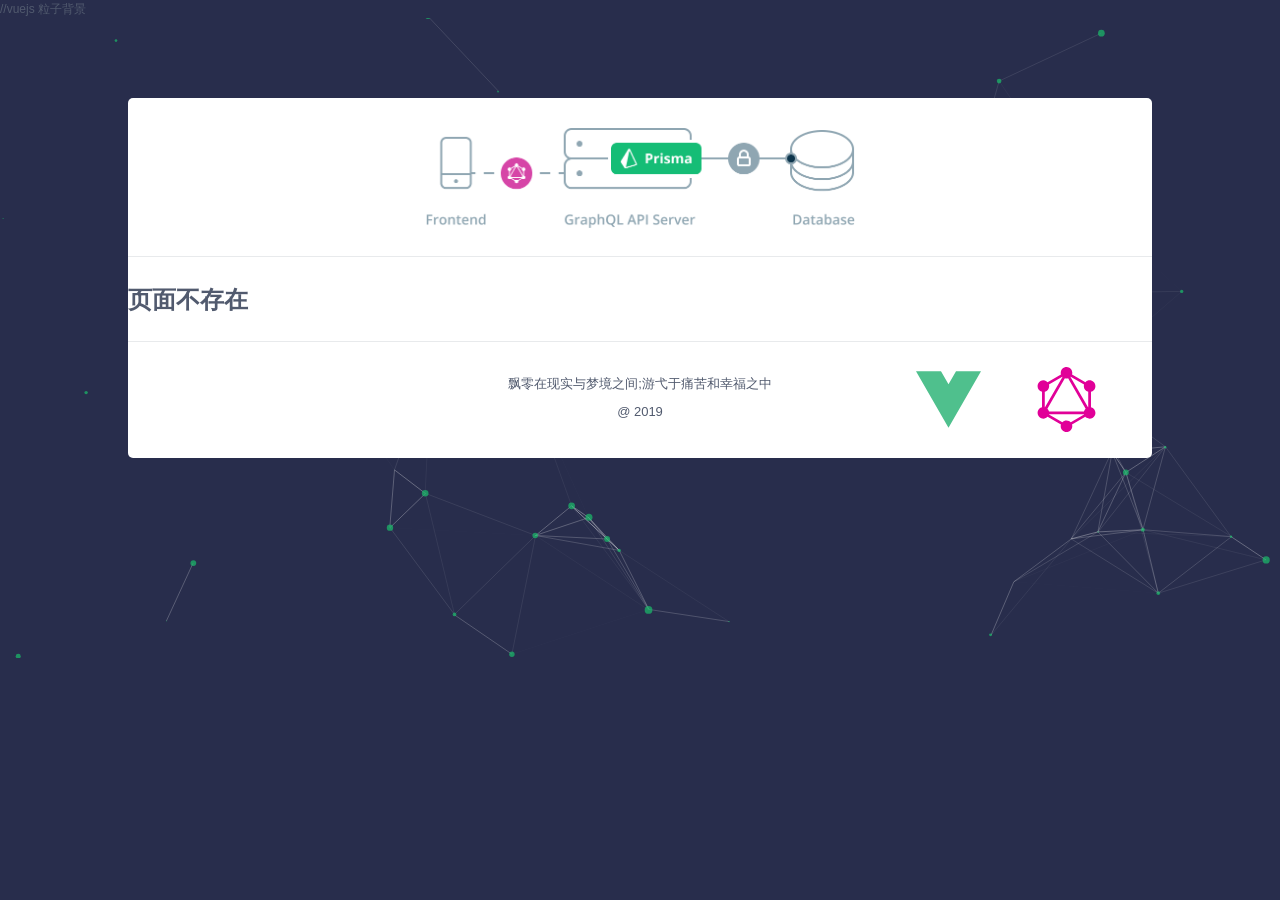
==== admin/index.html @ 0898ea72 "effect" ====
<!doctype html>
<html data-n-head="">
  <head data-n-head="">
    <title data-n-head="true">飘零在现实与梦境之间;游弋于痛苦和幸福之中</title><meta data-n-head="true" charset="utf-8"><meta data-n-head="true" name="viewport" content="width=device-width,initial-scale=1"><meta data-n-head="true" data-hid="description" name="description" content="My slick Nuxt.js project"><link data-n-head="true" rel="icon" type="image/x-icon" href="/favicon.ico"><link rel="preload" href="/_nuxt/9c4939b2e63b207c3b17.js" as="script"><link rel="preload" href="/_nuxt/97f3d5dc06d0f1f06a84.js" as="script"><link rel="preload" href="/_nuxt/47981b5dfea18fb3abe1.js" as="script"><link rel="preload" href="/_nuxt/7a10eb12336c44a0e9ba.js" as="script">
  </head>
  <body data-n-head="">
    <div id="__nuxt"><style>#nuxt-loading{visibility:hidden;opacity:0;position:absolute;left:0;right:0;top:0;bottom:0;display:flex;justify-content:center;align-items:center;flex-direction:column;animation:nuxtLoadingIn 10s ease;-webkit-animation:nuxtLoadingIn 10s ease;animation-fill-mode:forwards;overflow:hidden}@keyframes nuxtLoadingIn{0%{visibility:hidden;opacity:0}20%{visibility:visible;opacity:0}100%{visibility:visible;opacity:1}}@-webkit-keyframes nuxtLoadingIn{0%{visibility:hidden;opacity:0}20%{visibility:visible;opacity:0}100%{visibility:visible;opacity:1}}#nuxt-loading>div,#nuxt-loading>div:after{border-radius:50%;width:5rem;height:5rem}#nuxt-loading>div{font-size:10px;position:relative;text-indent:-9999em;border:.5rem solid #f5f5f5;border-left:.5rem solid #000;-webkit-transform:translateZ(0);-ms-transform:translateZ(0);transform:translateZ(0);-webkit-animation:nuxtLoading 1.1s infinite linear;animation:nuxtLoading 1.1s infinite linear}#nuxt-loading.error>div{border-left:.5rem solid #ff4500;animation-duration:5s}@-webkit-keyframes nuxtLoading{0%{-webkit-transform:rotate(0);transform:rotate(0)}100%{-webkit-transform:rotate(360deg);transform:rotate(360deg)}}@keyframes nuxtLoading{0%{-webkit-transform:rotate(0);transform:rotate(0)}100%{-webkit-transform:rotate(360deg);transform:rotate(360deg)}}</style><script>window.addEventListener("error",function(){var e=document.getElementById("nuxt-loading");e&&(e.className+=" error")})</script><div id="nuxt-loading" aria-live="polite" role="status"><div>Loading...</div></div></div>
  <script type="text/javascript" src="/_nuxt/9c4939b2e63b207c3b17.js"></script><script type="text/javascript" src="/_nuxt/97f3d5dc06d0f1f06a84.js"></script><script type="text/javascript" src="/_nuxt/47981b5dfea18fb3abe1.js"></script><script type="text/javascript" src="/_nuxt/7a10eb12336c44a0e9ba.js"></script></body>
</html>
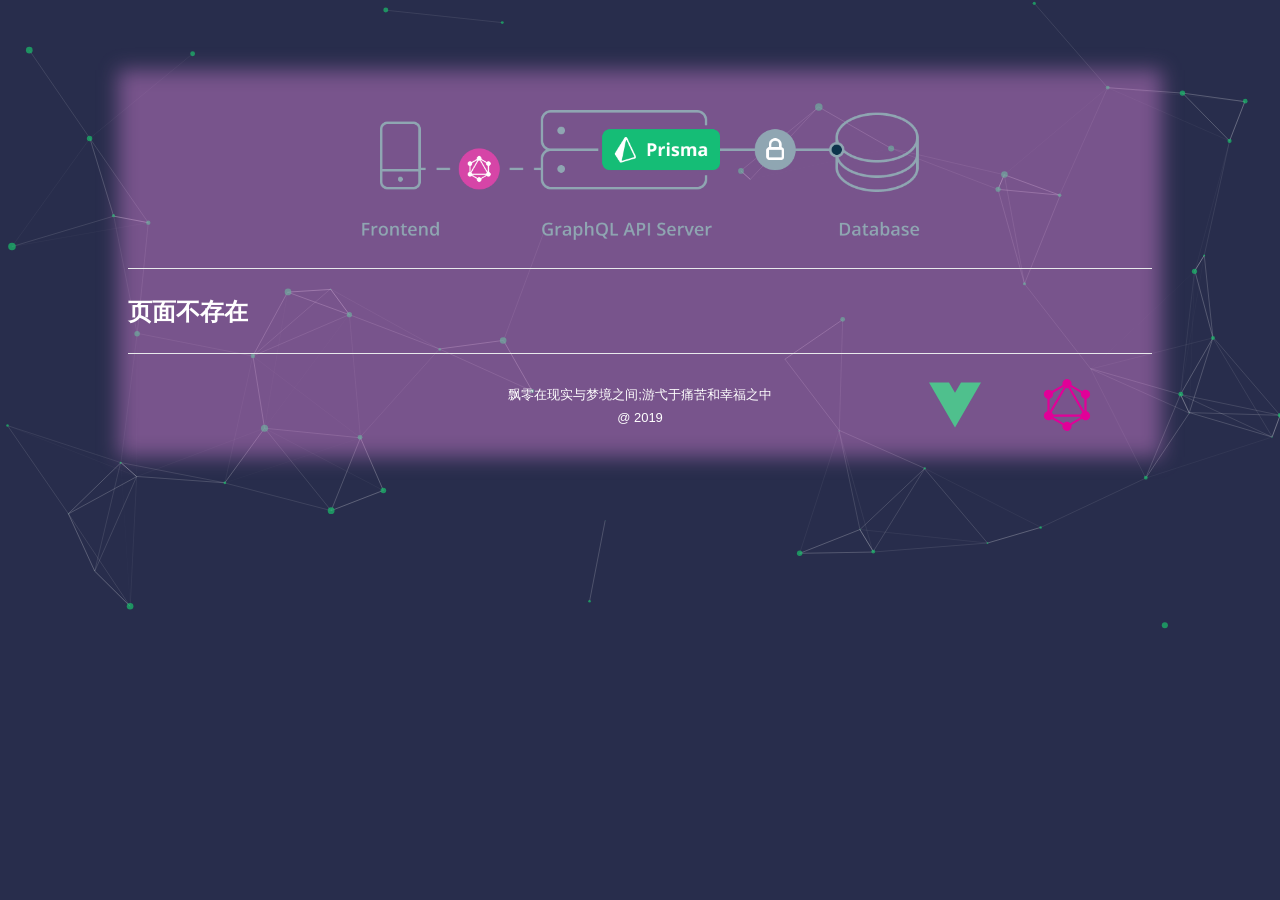
==== commit fab15ad9: "color" ====
--- a/admin/index.html
+++ b/admin/index.html
@@ -1,9 +1,9 @@
 <!doctype html>
 <html data-n-head="">
   <head data-n-head="">
-    <title data-n-head="true">飘零在现实与梦境之间;游弋于痛苦和幸福之中</title><meta data-n-head="true" charset="utf-8"><meta data-n-head="true" name="viewport" content="width=device-width,initial-scale=1"><meta data-n-head="true" data-hid="description" name="description" content="My slick Nuxt.js project"><link data-n-head="true" rel="icon" type="image/x-icon" href="/favicon.ico"><link rel="preload" href="/_nuxt/9c4939b2e63b207c3b17.js" as="script"><link rel="preload" href="/_nuxt/97f3d5dc06d0f1f06a84.js" as="script"><link rel="preload" href="/_nuxt/47981b5dfea18fb3abe1.js" as="script"><link rel="preload" href="/_nuxt/7a10eb12336c44a0e9ba.js" as="script">
+    <title data-n-head="true">飘零在现实与梦境之间;游弋于痛苦和幸福之中</title><meta data-n-head="true" charset="utf-8"><meta data-n-head="true" name="viewport" content="width=device-width,initial-scale=1"><meta data-n-head="true" data-hid="description" name="description" content="My slick Nuxt.js project"><link data-n-head="true" rel="icon" type="image/x-icon" href="/favicon.ico"><link rel="preload" href="/_nuxt/8414c44642982539bbde.js" as="script"><link rel="preload" href="/_nuxt/97f3d5dc06d0f1f06a84.js" as="script"><link rel="preload" href="/_nuxt/47981b5dfea18fb3abe1.js" as="script"><link rel="preload" href="/_nuxt/88625b87bcf5864f2d94.js" as="script">
   </head>
   <body data-n-head="">
     <div id="__nuxt"><style>#nuxt-loading{visibility:hidden;opacity:0;position:absolute;left:0;right:0;top:0;bottom:0;display:flex;justify-content:center;align-items:center;flex-direction:column;animation:nuxtLoadingIn 10s ease;-webkit-animation:nuxtLoadingIn 10s ease;animation-fill-mode:forwards;overflow:hidden}@keyframes nuxtLoadingIn{0%{visibility:hidden;opacity:0}20%{visibility:visible;opacity:0}100%{visibility:visible;opacity:1}}@-webkit-keyframes nuxtLoadingIn{0%{visibility:hidden;opacity:0}20%{visibility:visible;opacity:0}100%{visibility:visible;opacity:1}}#nuxt-loading>div,#nuxt-loading>div:after{border-radius:50%;width:5rem;height:5rem}#nuxt-loading>div{font-size:10px;position:relative;text-indent:-9999em;border:.5rem solid #f5f5f5;border-left:.5rem solid #000;-webkit-transform:translateZ(0);-ms-transform:translateZ(0);transform:translateZ(0);-webkit-animation:nuxtLoading 1.1s infinite linear;animation:nuxtLoading 1.1s infinite linear}#nuxt-loading.error>div{border-left:.5rem solid #ff4500;animation-duration:5s}@-webkit-keyframes nuxtLoading{0%{-webkit-transform:rotate(0);transform:rotate(0)}100%{-webkit-transform:rotate(360deg);transform:rotate(360deg)}}@keyframes nuxtLoading{0%{-webkit-transform:rotate(0);transform:rotate(0)}100%{-webkit-transform:rotate(360deg);transform:rotate(360deg)}}</style><script>window.addEventListener("error",function(){var e=document.getElementById("nuxt-loading");e&&(e.className+=" error")})</script><div id="nuxt-loading" aria-live="polite" role="status"><div>Loading...</div></div></div>
-  <script type="text/javascript" src="/_nuxt/9c4939b2e63b207c3b17.js"></script><script type="text/javascript" src="/_nuxt/97f3d5dc06d0f1f06a84.js"></script><script type="text/javascript" src="/_nuxt/47981b5dfea18fb3abe1.js"></script><script type="text/javascript" src="/_nuxt/7a10eb12336c44a0e9ba.js"></script></body>
+  <script type="text/javascript" src="/_nuxt/8414c44642982539bbde.js"></script><script type="text/javascript" src="/_nuxt/97f3d5dc06d0f1f06a84.js"></script><script type="text/javascript" src="/_nuxt/47981b5dfea18fb3abe1.js"></script><script type="text/javascript" src="/_nuxt/88625b87bcf5864f2d94.js"></script></body>
 </html>
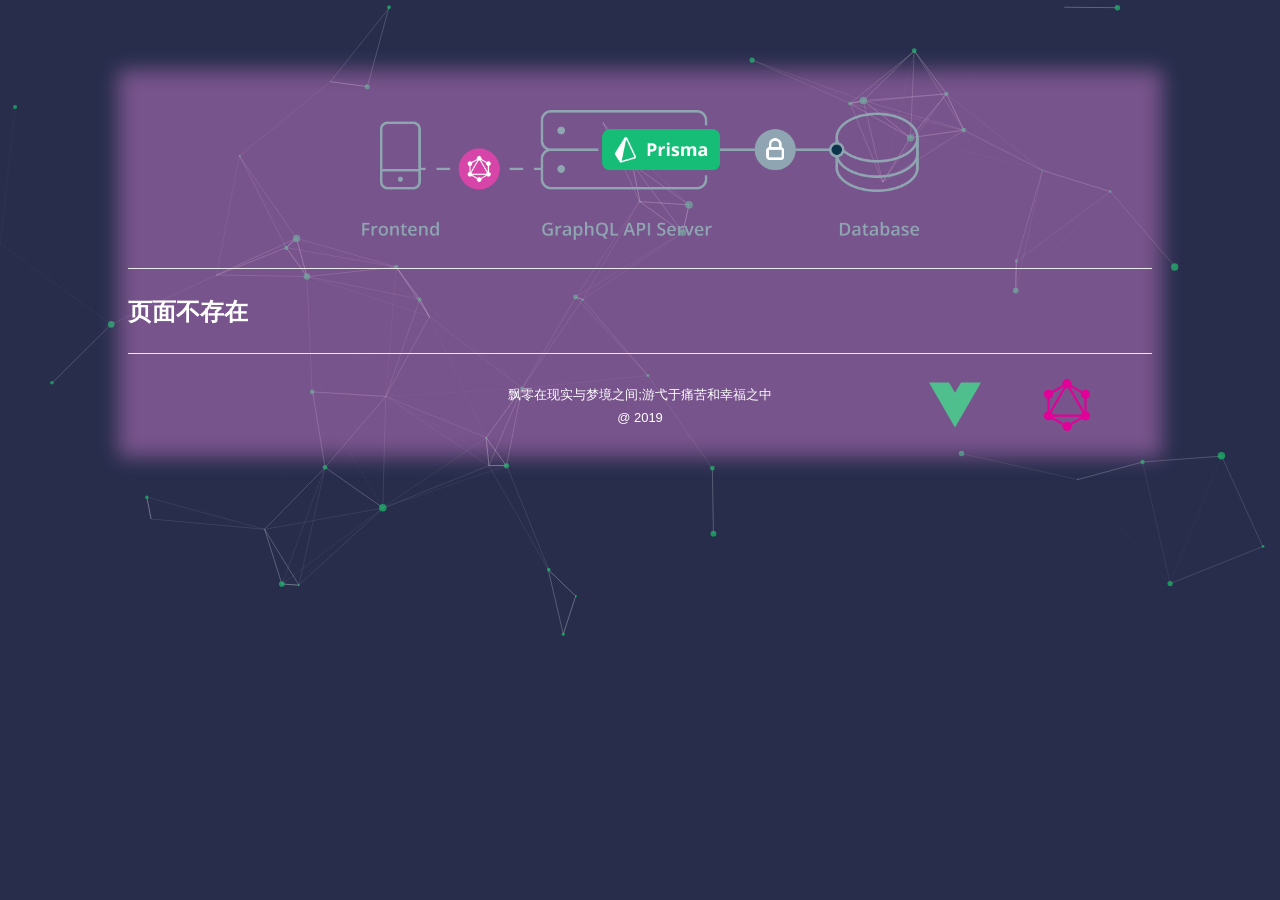
==== commit 67558112: "particleEffect" ====
--- a/admin/index.html
+++ b/admin/index.html
@@ -1,9 +1,9 @@
 <!doctype html>
 <html data-n-head="">
   <head data-n-head="">
-    <title data-n-head="true">飘零在现实与梦境之间;游弋于痛苦和幸福之中</title><meta data-n-head="true" charset="utf-8"><meta data-n-head="true" name="viewport" content="width=device-width,initial-scale=1"><meta data-n-head="true" data-hid="description" name="description" content="My slick Nuxt.js project"><link data-n-head="true" rel="icon" type="image/x-icon" href="/favicon.ico"><link rel="preload" href="/_nuxt/8414c44642982539bbde.js" as="script"><link rel="preload" href="/_nuxt/97f3d5dc06d0f1f06a84.js" as="script"><link rel="preload" href="/_nuxt/47981b5dfea18fb3abe1.js" as="script"><link rel="preload" href="/_nuxt/88625b87bcf5864f2d94.js" as="script">
+    <title data-n-head="true">飘零在现实与梦境之间;游弋于痛苦和幸福之中</title><meta data-n-head="true" charset="utf-8"><meta data-n-head="true" name="viewport" content="width=device-width,initial-scale=1"><meta data-n-head="true" data-hid="description" name="description" content="My slick Nuxt.js project"><link data-n-head="true" rel="icon" type="image/x-icon" href="/favicon.ico"><link rel="preload" href="/_nuxt/a05ca4311ddc84f8d41c.js" as="script"><link rel="preload" href="/_nuxt/c7ef2d3de28fec16a475.js" as="script"><link rel="preload" href="/_nuxt/cf1703066c1109995382.js" as="script"><link rel="preload" href="/_nuxt/64e68a36638a7bbc8dec.js" as="script">
   </head>
   <body data-n-head="">
     <div id="__nuxt"><style>#nuxt-loading{visibility:hidden;opacity:0;position:absolute;left:0;right:0;top:0;bottom:0;display:flex;justify-content:center;align-items:center;flex-direction:column;animation:nuxtLoadingIn 10s ease;-webkit-animation:nuxtLoadingIn 10s ease;animation-fill-mode:forwards;overflow:hidden}@keyframes nuxtLoadingIn{0%{visibility:hidden;opacity:0}20%{visibility:visible;opacity:0}100%{visibility:visible;opacity:1}}@-webkit-keyframes nuxtLoadingIn{0%{visibility:hidden;opacity:0}20%{visibility:visible;opacity:0}100%{visibility:visible;opacity:1}}#nuxt-loading>div,#nuxt-loading>div:after{border-radius:50%;width:5rem;height:5rem}#nuxt-loading>div{font-size:10px;position:relative;text-indent:-9999em;border:.5rem solid #f5f5f5;border-left:.5rem solid #000;-webkit-transform:translateZ(0);-ms-transform:translateZ(0);transform:translateZ(0);-webkit-animation:nuxtLoading 1.1s infinite linear;animation:nuxtLoading 1.1s infinite linear}#nuxt-loading.error>div{border-left:.5rem solid #ff4500;animation-duration:5s}@-webkit-keyframes nuxtLoading{0%{-webkit-transform:rotate(0);transform:rotate(0)}100%{-webkit-transform:rotate(360deg);transform:rotate(360deg)}}@keyframes nuxtLoading{0%{-webkit-transform:rotate(0);transform:rotate(0)}100%{-webkit-transform:rotate(360deg);transform:rotate(360deg)}}</style><script>window.addEventListener("error",function(){var e=document.getElementById("nuxt-loading");e&&(e.className+=" error")})</script><div id="nuxt-loading" aria-live="polite" role="status"><div>Loading...</div></div></div>
-  <script type="text/javascript" src="/_nuxt/8414c44642982539bbde.js"></script><script type="text/javascript" src="/_nuxt/97f3d5dc06d0f1f06a84.js"></script><script type="text/javascript" src="/_nuxt/47981b5dfea18fb3abe1.js"></script><script type="text/javascript" src="/_nuxt/88625b87bcf5864f2d94.js"></script></body>
+  <script type="text/javascript" src="/_nuxt/a05ca4311ddc84f8d41c.js"></script><script type="text/javascript" src="/_nuxt/c7ef2d3de28fec16a475.js"></script><script type="text/javascript" src="/_nuxt/cf1703066c1109995382.js"></script><script type="text/javascript" src="/_nuxt/64e68a36638a7bbc8dec.js"></script></body>
 </html>
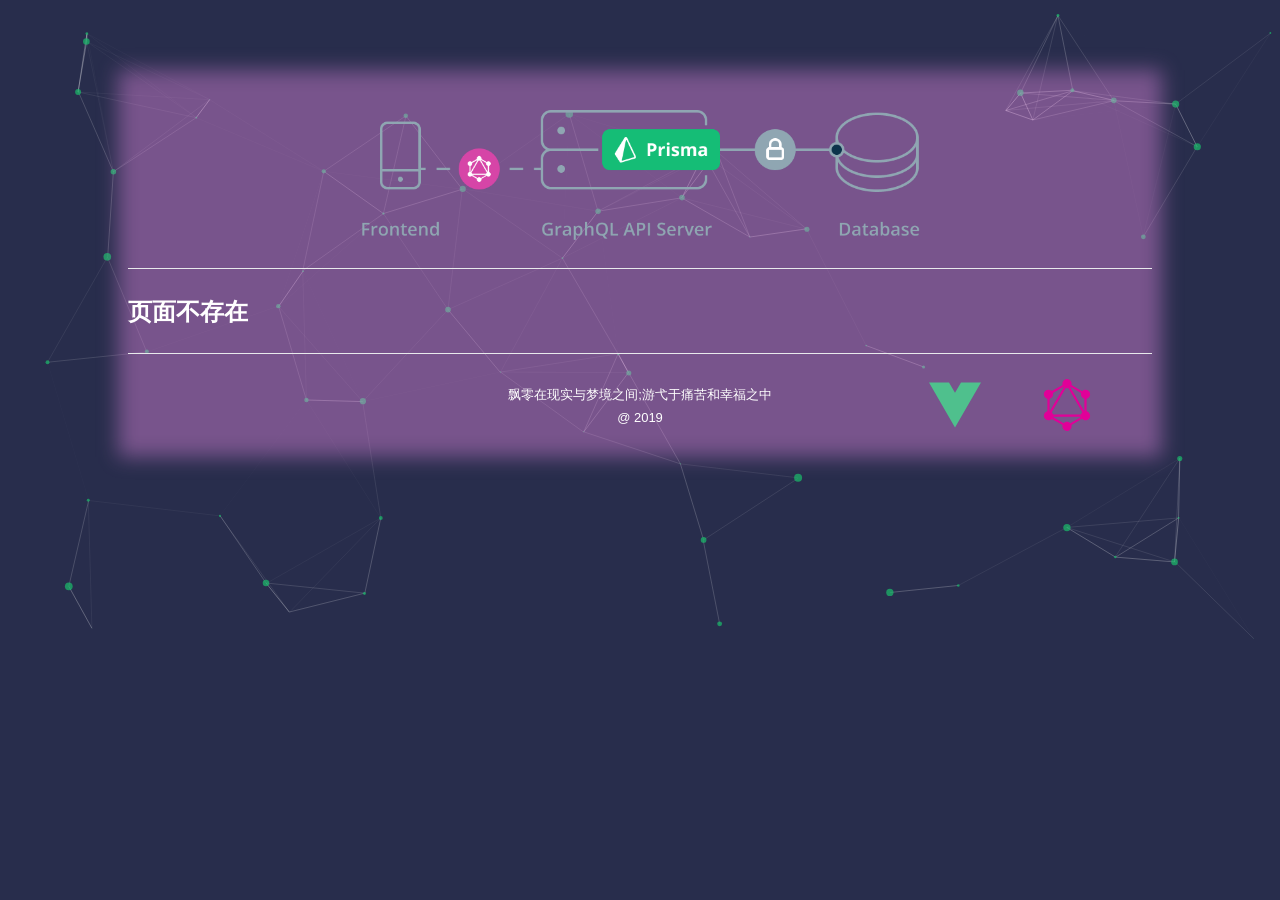
==== commit 9aaa3370: "particleEffect" ====
--- a/admin/index.html
+++ b/admin/index.html
@@ -1,9 +1,9 @@
 <!doctype html>
 <html data-n-head="">
   <head data-n-head="">
-    <title data-n-head="true">飘零在现实与梦境之间;游弋于痛苦和幸福之中</title><meta data-n-head="true" charset="utf-8"><meta data-n-head="true" name="viewport" content="width=device-width,initial-scale=1"><meta data-n-head="true" data-hid="description" name="description" content="My slick Nuxt.js project"><link data-n-head="true" rel="icon" type="image/x-icon" href="/favicon.ico"><link rel="preload" href="/_nuxt/a05ca4311ddc84f8d41c.js" as="script"><link rel="preload" href="/_nuxt/c7ef2d3de28fec16a475.js" as="script"><link rel="preload" href="/_nuxt/cf1703066c1109995382.js" as="script"><link rel="preload" href="/_nuxt/64e68a36638a7bbc8dec.js" as="script">
+    <title data-n-head="true">飘零在现实与梦境之间;游弋于痛苦和幸福之中</title><meta data-n-head="true" charset="utf-8"><meta data-n-head="true" name="viewport" content="width=device-width,initial-scale=1"><meta data-n-head="true" data-hid="description" name="description" content="My slick Nuxt.js project"><link data-n-head="true" rel="icon" type="image/x-icon" href="/favicon.ico"><link rel="preload" href="/_nuxt/0c53b0a0923297599a4f.js" as="script"><link rel="preload" href="/_nuxt/c7ef2d3de28fec16a475.js" as="script"><link rel="preload" href="/_nuxt/cf1703066c1109995382.js" as="script"><link rel="preload" href="/_nuxt/64a51835615692858cf2.js" as="script">
   </head>
   <body data-n-head="">
     <div id="__nuxt"><style>#nuxt-loading{visibility:hidden;opacity:0;position:absolute;left:0;right:0;top:0;bottom:0;display:flex;justify-content:center;align-items:center;flex-direction:column;animation:nuxtLoadingIn 10s ease;-webkit-animation:nuxtLoadingIn 10s ease;animation-fill-mode:forwards;overflow:hidden}@keyframes nuxtLoadingIn{0%{visibility:hidden;opacity:0}20%{visibility:visible;opacity:0}100%{visibility:visible;opacity:1}}@-webkit-keyframes nuxtLoadingIn{0%{visibility:hidden;opacity:0}20%{visibility:visible;opacity:0}100%{visibility:visible;opacity:1}}#nuxt-loading>div,#nuxt-loading>div:after{border-radius:50%;width:5rem;height:5rem}#nuxt-loading>div{font-size:10px;position:relative;text-indent:-9999em;border:.5rem solid #f5f5f5;border-left:.5rem solid #000;-webkit-transform:translateZ(0);-ms-transform:translateZ(0);transform:translateZ(0);-webkit-animation:nuxtLoading 1.1s infinite linear;animation:nuxtLoading 1.1s infinite linear}#nuxt-loading.error>div{border-left:.5rem solid #ff4500;animation-duration:5s}@-webkit-keyframes nuxtLoading{0%{-webkit-transform:rotate(0);transform:rotate(0)}100%{-webkit-transform:rotate(360deg);transform:rotate(360deg)}}@keyframes nuxtLoading{0%{-webkit-transform:rotate(0);transform:rotate(0)}100%{-webkit-transform:rotate(360deg);transform:rotate(360deg)}}</style><script>window.addEventListener("error",function(){var e=document.getElementById("nuxt-loading");e&&(e.className+=" error")})</script><div id="nuxt-loading" aria-live="polite" role="status"><div>Loading...</div></div></div>
-  <script type="text/javascript" src="/_nuxt/a05ca4311ddc84f8d41c.js"></script><script type="text/javascript" src="/_nuxt/c7ef2d3de28fec16a475.js"></script><script type="text/javascript" src="/_nuxt/cf1703066c1109995382.js"></script><script type="text/javascript" src="/_nuxt/64e68a36638a7bbc8dec.js"></script></body>
+  <script type="text/javascript" src="/_nuxt/0c53b0a0923297599a4f.js"></script><script type="text/javascript" src="/_nuxt/c7ef2d3de28fec16a475.js"></script><script type="text/javascript" src="/_nuxt/cf1703066c1109995382.js"></script><script type="text/javascript" src="/_nuxt/64a51835615692858cf2.js"></script></body>
 </html>
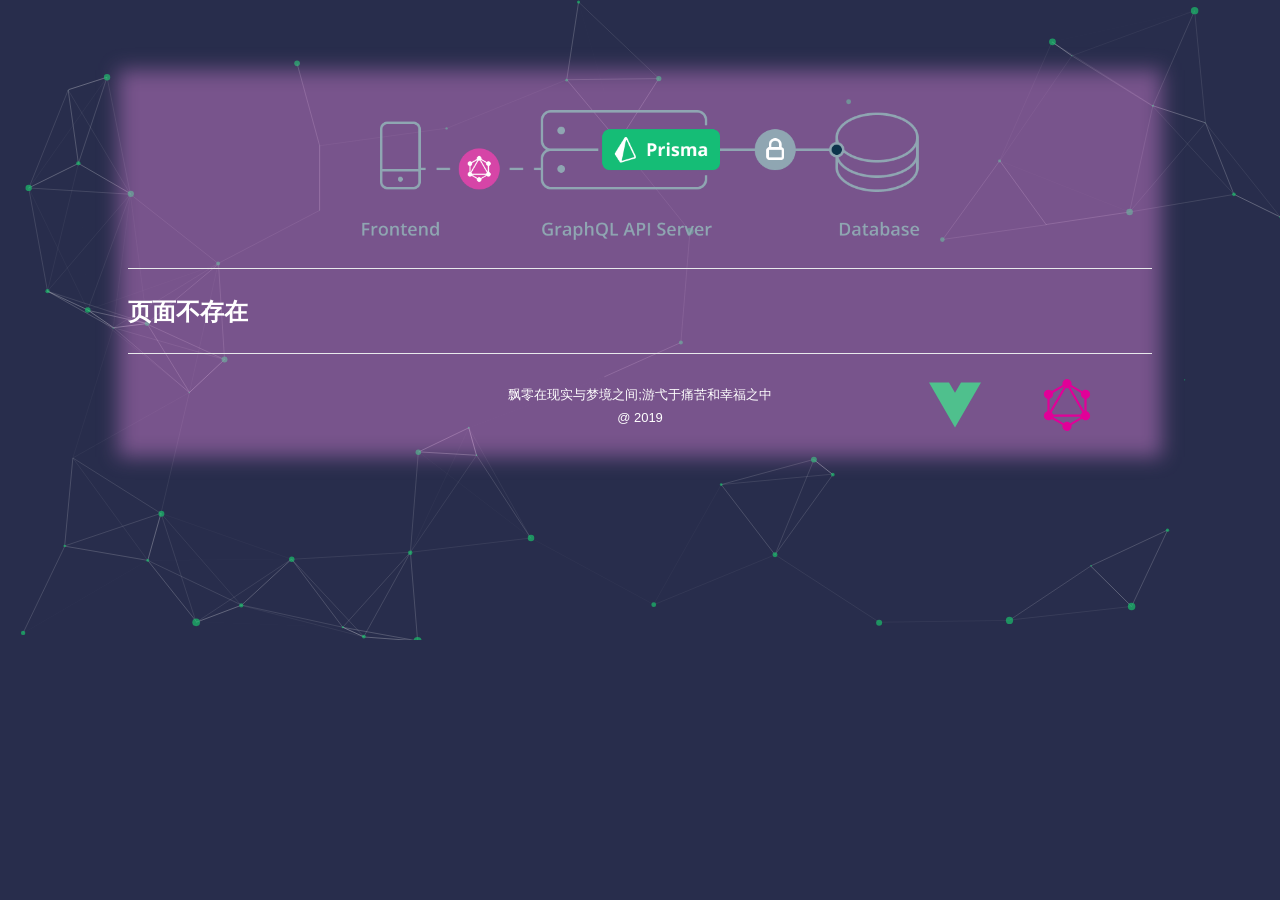
==== commit 29f7bd6a: "vuex" ====
--- a/admin/index.html
+++ b/admin/index.html
@@ -1,9 +1,9 @@
 <!doctype html>
 <html data-n-head="">
   <head data-n-head="">
-    <title data-n-head="true">飘零在现实与梦境之间;游弋于痛苦和幸福之中</title><meta data-n-head="true" charset="utf-8"><meta data-n-head="true" name="viewport" content="width=device-width,initial-scale=1"><meta data-n-head="true" data-hid="description" name="description" content="My slick Nuxt.js project"><link data-n-head="true" rel="icon" type="image/x-icon" href="/favicon.ico"><link rel="preload" href="/_nuxt/0c53b0a0923297599a4f.js" as="script"><link rel="preload" href="/_nuxt/c7ef2d3de28fec16a475.js" as="script"><link rel="preload" href="/_nuxt/cf1703066c1109995382.js" as="script"><link rel="preload" href="/_nuxt/64a51835615692858cf2.js" as="script">
+    <title data-n-head="true">飘零在现实与梦境之间;游弋于痛苦和幸福之中</title><meta data-n-head="true" charset="utf-8"><meta data-n-head="true" name="viewport" content="width=device-width,initial-scale=1"><meta data-n-head="true" data-hid="description" name="description" content="My slick Nuxt.js project"><link data-n-head="true" rel="icon" type="image/x-icon" href="/favicon.ico"><link rel="preload" href="/_nuxt/3545bf82032368251528.js" as="script"><link rel="preload" href="/_nuxt/3a2c053f603ff3cfabcb.js" as="script"><link rel="preload" href="/_nuxt/38e2a4f3c288b9b22935.js" as="script"><link rel="preload" href="/_nuxt/63a3e40c189f2efbd860.js" as="script">
   </head>
   <body data-n-head="">
     <div id="__nuxt"><style>#nuxt-loading{visibility:hidden;opacity:0;position:absolute;left:0;right:0;top:0;bottom:0;display:flex;justify-content:center;align-items:center;flex-direction:column;animation:nuxtLoadingIn 10s ease;-webkit-animation:nuxtLoadingIn 10s ease;animation-fill-mode:forwards;overflow:hidden}@keyframes nuxtLoadingIn{0%{visibility:hidden;opacity:0}20%{visibility:visible;opacity:0}100%{visibility:visible;opacity:1}}@-webkit-keyframes nuxtLoadingIn{0%{visibility:hidden;opacity:0}20%{visibility:visible;opacity:0}100%{visibility:visible;opacity:1}}#nuxt-loading>div,#nuxt-loading>div:after{border-radius:50%;width:5rem;height:5rem}#nuxt-loading>div{font-size:10px;position:relative;text-indent:-9999em;border:.5rem solid #f5f5f5;border-left:.5rem solid #000;-webkit-transform:translateZ(0);-ms-transform:translateZ(0);transform:translateZ(0);-webkit-animation:nuxtLoading 1.1s infinite linear;animation:nuxtLoading 1.1s infinite linear}#nuxt-loading.error>div{border-left:.5rem solid #ff4500;animation-duration:5s}@-webkit-keyframes nuxtLoading{0%{-webkit-transform:rotate(0);transform:rotate(0)}100%{-webkit-transform:rotate(360deg);transform:rotate(360deg)}}@keyframes nuxtLoading{0%{-webkit-transform:rotate(0);transform:rotate(0)}100%{-webkit-transform:rotate(360deg);transform:rotate(360deg)}}</style><script>window.addEventListener("error",function(){var e=document.getElementById("nuxt-loading");e&&(e.className+=" error")})</script><div id="nuxt-loading" aria-live="polite" role="status"><div>Loading...</div></div></div>
-  <script type="text/javascript" src="/_nuxt/0c53b0a0923297599a4f.js"></script><script type="text/javascript" src="/_nuxt/c7ef2d3de28fec16a475.js"></script><script type="text/javascript" src="/_nuxt/cf1703066c1109995382.js"></script><script type="text/javascript" src="/_nuxt/64a51835615692858cf2.js"></script></body>
+  <script type="text/javascript" src="/_nuxt/3545bf82032368251528.js"></script><script type="text/javascript" src="/_nuxt/3a2c053f603ff3cfabcb.js"></script><script type="text/javascript" src="/_nuxt/38e2a4f3c288b9b22935.js"></script><script type="text/javascript" src="/_nuxt/63a3e40c189f2efbd860.js"></script></body>
 </html>
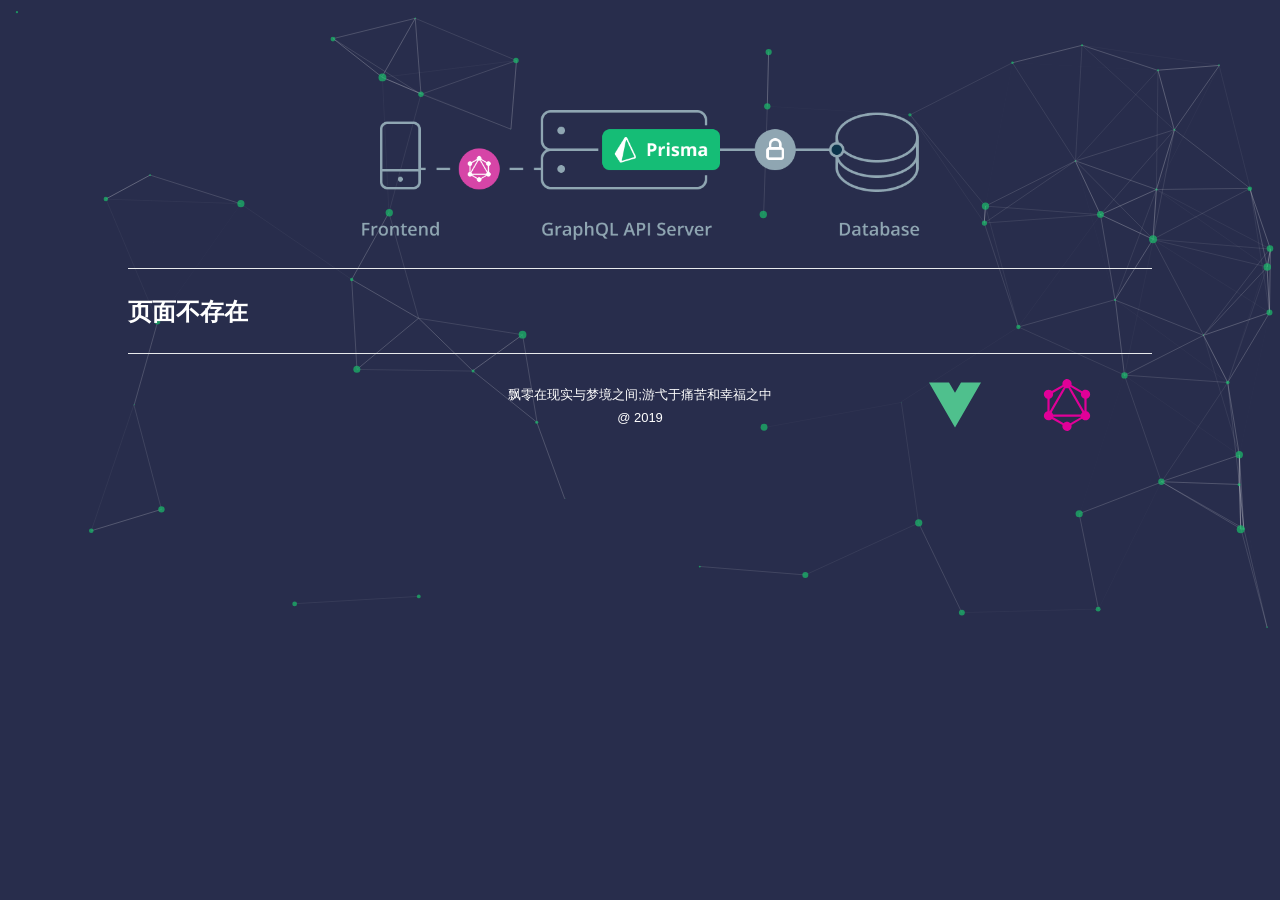
==== commit b9544d5e: "组件" ====
--- a/admin/index.html
+++ b/admin/index.html
@@ -1,9 +1,9 @@
 <!doctype html>
 <html data-n-head="">
   <head data-n-head="">
-    <title data-n-head="true">飘零在现实与梦境之间;游弋于痛苦和幸福之中</title><meta data-n-head="true" charset="utf-8"><meta data-n-head="true" name="viewport" content="width=device-width,initial-scale=1"><meta data-n-head="true" data-hid="description" name="description" content="My slick Nuxt.js project"><link data-n-head="true" rel="icon" type="image/x-icon" href="/favicon.ico"><link rel="preload" href="/_nuxt/3545bf82032368251528.js" as="script"><link rel="preload" href="/_nuxt/3a2c053f603ff3cfabcb.js" as="script"><link rel="preload" href="/_nuxt/38e2a4f3c288b9b22935.js" as="script"><link rel="preload" href="/_nuxt/63a3e40c189f2efbd860.js" as="script">
+    <title data-n-head="true">飘零在现实与梦境之间;游弋于痛苦和幸福之中</title><meta data-n-head="true" charset="utf-8"><meta data-n-head="true" name="viewport" content="width=device-width,initial-scale=1"><meta data-n-head="true" data-hid="description" name="description" content="My slick Nuxt.js project"><link data-n-head="true" rel="icon" type="image/x-icon" href="/favicon.ico"><link rel="preload" href="/_nuxt/e837986261914c732690.js" as="script"><link rel="preload" href="/_nuxt/673da67b577451c8c380.js" as="script"><link rel="preload" href="/_nuxt/3e705413d6c610c41dda.js" as="script"><link rel="preload" href="/_nuxt/9cdd05fdb3db98f479cd.js" as="script">
   </head>
   <body data-n-head="">
     <div id="__nuxt"><style>#nuxt-loading{visibility:hidden;opacity:0;position:absolute;left:0;right:0;top:0;bottom:0;display:flex;justify-content:center;align-items:center;flex-direction:column;animation:nuxtLoadingIn 10s ease;-webkit-animation:nuxtLoadingIn 10s ease;animation-fill-mode:forwards;overflow:hidden}@keyframes nuxtLoadingIn{0%{visibility:hidden;opacity:0}20%{visibility:visible;opacity:0}100%{visibility:visible;opacity:1}}@-webkit-keyframes nuxtLoadingIn{0%{visibility:hidden;opacity:0}20%{visibility:visible;opacity:0}100%{visibility:visible;opacity:1}}#nuxt-loading>div,#nuxt-loading>div:after{border-radius:50%;width:5rem;height:5rem}#nuxt-loading>div{font-size:10px;position:relative;text-indent:-9999em;border:.5rem solid #f5f5f5;border-left:.5rem solid #000;-webkit-transform:translateZ(0);-ms-transform:translateZ(0);transform:translateZ(0);-webkit-animation:nuxtLoading 1.1s infinite linear;animation:nuxtLoading 1.1s infinite linear}#nuxt-loading.error>div{border-left:.5rem solid #ff4500;animation-duration:5s}@-webkit-keyframes nuxtLoading{0%{-webkit-transform:rotate(0);transform:rotate(0)}100%{-webkit-transform:rotate(360deg);transform:rotate(360deg)}}@keyframes nuxtLoading{0%{-webkit-transform:rotate(0);transform:rotate(0)}100%{-webkit-transform:rotate(360deg);transform:rotate(360deg)}}</style><script>window.addEventListener("error",function(){var e=document.getElementById("nuxt-loading");e&&(e.className+=" error")})</script><div id="nuxt-loading" aria-live="polite" role="status"><div>Loading...</div></div></div>
-  <script type="text/javascript" src="/_nuxt/3545bf82032368251528.js"></script><script type="text/javascript" src="/_nuxt/3a2c053f603ff3cfabcb.js"></script><script type="text/javascript" src="/_nuxt/38e2a4f3c288b9b22935.js"></script><script type="text/javascript" src="/_nuxt/63a3e40c189f2efbd860.js"></script></body>
+  <script type="text/javascript" src="/_nuxt/e837986261914c732690.js"></script><script type="text/javascript" src="/_nuxt/673da67b577451c8c380.js"></script><script type="text/javascript" src="/_nuxt/3e705413d6c610c41dda.js"></script><script type="text/javascript" src="/_nuxt/9cdd05fdb3db98f479cd.js"></script></body>
 </html>
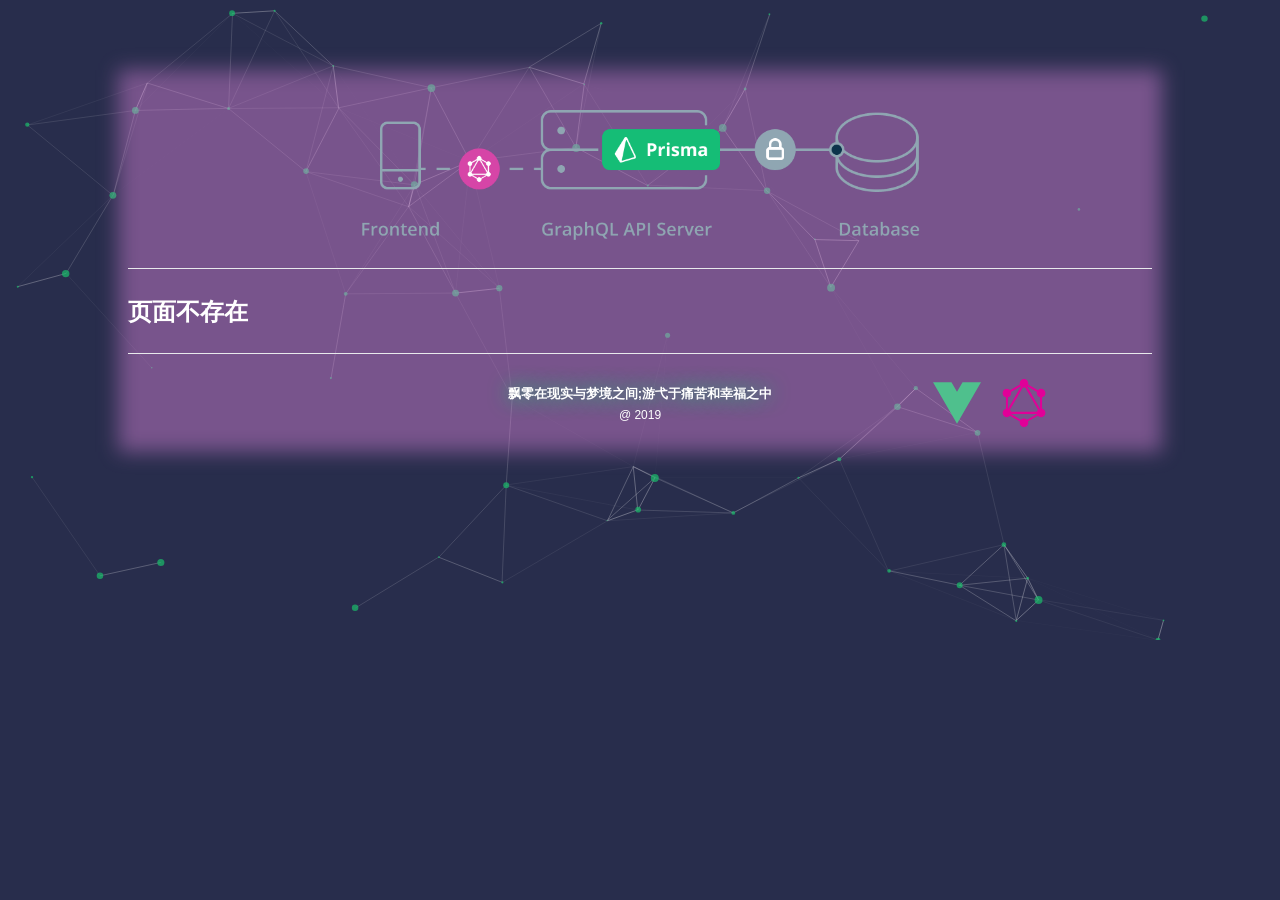
==== commit e4538cae: "threejs" ====
--- a/admin/index.html
+++ b/admin/index.html
@@ -1,9 +1,9 @@
 <!doctype html>
 <html data-n-head="">
   <head data-n-head="">
-    <title data-n-head="true">飘零在现实与梦境之间;游弋于痛苦和幸福之中</title><meta data-n-head="true" charset="utf-8"><meta data-n-head="true" name="viewport" content="width=device-width,initial-scale=1"><meta data-n-head="true" data-hid="description" name="description" content="My slick Nuxt.js project"><link data-n-head="true" rel="icon" type="image/x-icon" href="/favicon.ico"><link rel="preload" href="/_nuxt/e837986261914c732690.js" as="script"><link rel="preload" href="/_nuxt/673da67b577451c8c380.js" as="script"><link rel="preload" href="/_nuxt/3e705413d6c610c41dda.js" as="script"><link rel="preload" href="/_nuxt/9cdd05fdb3db98f479cd.js" as="script">
+    <title data-n-head="true">飘零在现实与梦境之间;游弋于痛苦和幸福之中</title><meta data-n-head="true" charset="utf-8"><meta data-n-head="true" name="viewport" content="width=device-width,initial-scale=1"><meta data-n-head="true" data-hid="description" name="description" content="My slick Nuxt.js project"><link data-n-head="true" rel="icon" type="image/x-icon" href="/favicon.ico"><link rel="preload" href="/_nuxt/741833aebcc29f1b8974.js" as="script"><link rel="preload" href="/_nuxt/818e2ae61d4d47eb5266.js" as="script"><link rel="preload" href="/_nuxt/b8fc88a5928627624514.js" as="script"><link rel="preload" href="/_nuxt/798556cc82efd0ea2321.js" as="script">
   </head>
   <body data-n-head="">
     <div id="__nuxt"><style>#nuxt-loading{visibility:hidden;opacity:0;position:absolute;left:0;right:0;top:0;bottom:0;display:flex;justify-content:center;align-items:center;flex-direction:column;animation:nuxtLoadingIn 10s ease;-webkit-animation:nuxtLoadingIn 10s ease;animation-fill-mode:forwards;overflow:hidden}@keyframes nuxtLoadingIn{0%{visibility:hidden;opacity:0}20%{visibility:visible;opacity:0}100%{visibility:visible;opacity:1}}@-webkit-keyframes nuxtLoadingIn{0%{visibility:hidden;opacity:0}20%{visibility:visible;opacity:0}100%{visibility:visible;opacity:1}}#nuxt-loading>div,#nuxt-loading>div:after{border-radius:50%;width:5rem;height:5rem}#nuxt-loading>div{font-size:10px;position:relative;text-indent:-9999em;border:.5rem solid #f5f5f5;border-left:.5rem solid #000;-webkit-transform:translateZ(0);-ms-transform:translateZ(0);transform:translateZ(0);-webkit-animation:nuxtLoading 1.1s infinite linear;animation:nuxtLoading 1.1s infinite linear}#nuxt-loading.error>div{border-left:.5rem solid #ff4500;animation-duration:5s}@-webkit-keyframes nuxtLoading{0%{-webkit-transform:rotate(0);transform:rotate(0)}100%{-webkit-transform:rotate(360deg);transform:rotate(360deg)}}@keyframes nuxtLoading{0%{-webkit-transform:rotate(0);transform:rotate(0)}100%{-webkit-transform:rotate(360deg);transform:rotate(360deg)}}</style><script>window.addEventListener("error",function(){var e=document.getElementById("nuxt-loading");e&&(e.className+=" error")})</script><div id="nuxt-loading" aria-live="polite" role="status"><div>Loading...</div></div></div>
-  <script type="text/javascript" src="/_nuxt/e837986261914c732690.js"></script><script type="text/javascript" src="/_nuxt/673da67b577451c8c380.js"></script><script type="text/javascript" src="/_nuxt/3e705413d6c610c41dda.js"></script><script type="text/javascript" src="/_nuxt/9cdd05fdb3db98f479cd.js"></script></body>
+  <script type="text/javascript" src="/_nuxt/741833aebcc29f1b8974.js"></script><script type="text/javascript" src="/_nuxt/818e2ae61d4d47eb5266.js"></script><script type="text/javascript" src="/_nuxt/b8fc88a5928627624514.js"></script><script type="text/javascript" src="/_nuxt/798556cc82efd0ea2321.js"></script></body>
 </html>
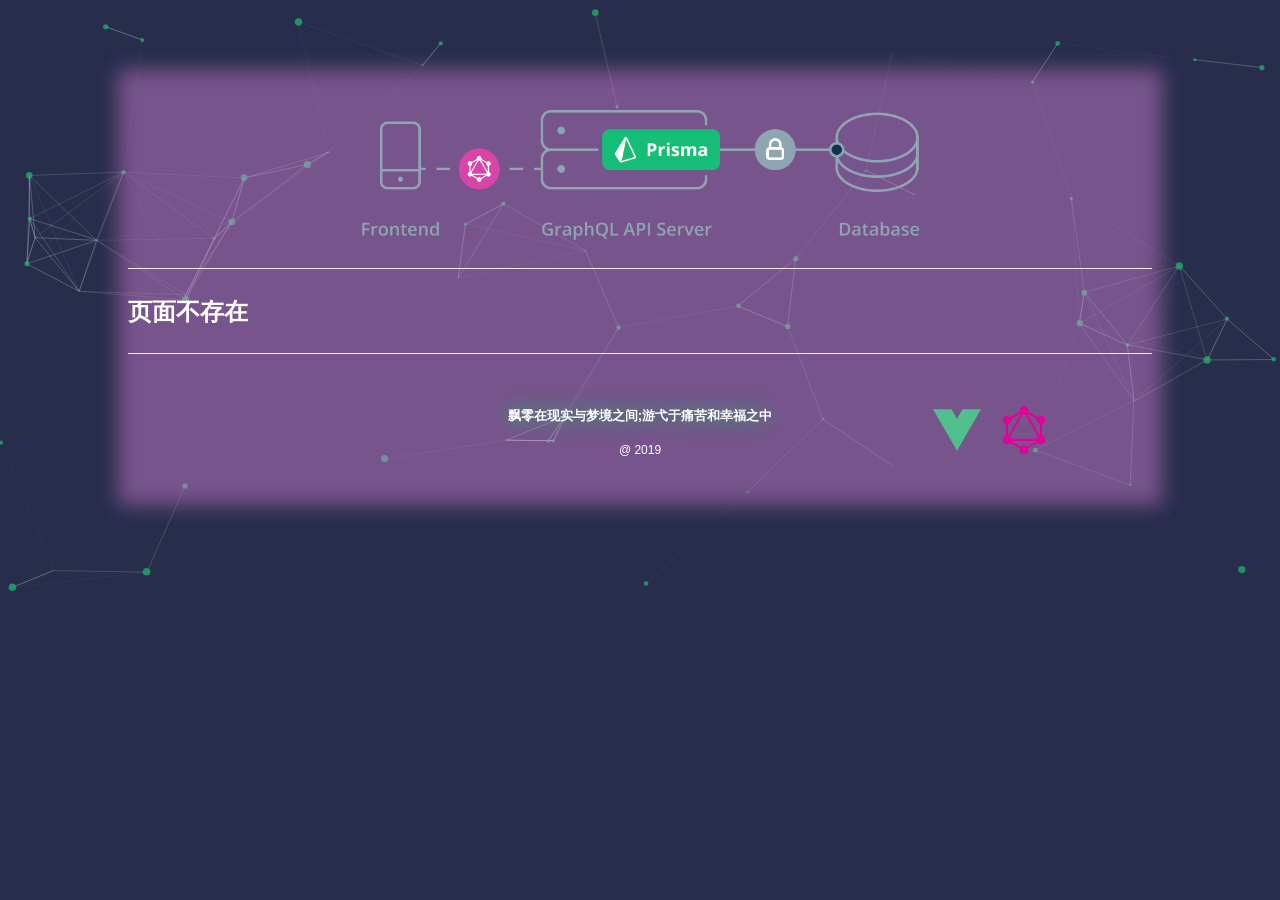
==== commit 60b49f58: "threejs" ====
--- a/admin/index.html
+++ b/admin/index.html
@@ -1,9 +1,9 @@
 <!doctype html>
 <html data-n-head="">
   <head data-n-head="">
-    <title data-n-head="true">飘零在现实与梦境之间;游弋于痛苦和幸福之中</title><meta data-n-head="true" charset="utf-8"><meta data-n-head="true" name="viewport" content="width=device-width,initial-scale=1"><meta data-n-head="true" data-hid="description" name="description" content="My slick Nuxt.js project"><link data-n-head="true" rel="icon" type="image/x-icon" href="/favicon.ico"><link rel="preload" href="/_nuxt/741833aebcc29f1b8974.js" as="script"><link rel="preload" href="/_nuxt/818e2ae61d4d47eb5266.js" as="script"><link rel="preload" href="/_nuxt/b8fc88a5928627624514.js" as="script"><link rel="preload" href="/_nuxt/798556cc82efd0ea2321.js" as="script">
+    <title data-n-head="true">飘零在现实与梦境之间;游弋于痛苦和幸福之中</title><meta data-n-head="true" charset="utf-8"><meta data-n-head="true" name="viewport" content="width=device-width,initial-scale=1"><meta data-n-head="true" data-hid="description" name="description" content="My slick Nuxt.js project"><link data-n-head="true" rel="icon" type="image/x-icon" href="/favicon.ico"><link rel="preload" href="/_nuxt/4e1eaf3246a3d667750e.js" as="script"><link rel="preload" href="/_nuxt/95f981d5650070586fe4.js" as="script"><link rel="preload" href="/_nuxt/745843ed6537cb28b966.js" as="script"><link rel="preload" href="/_nuxt/9461f92179bd42529053.js" as="script">
   </head>
   <body data-n-head="">
     <div id="__nuxt"><style>#nuxt-loading{visibility:hidden;opacity:0;position:absolute;left:0;right:0;top:0;bottom:0;display:flex;justify-content:center;align-items:center;flex-direction:column;animation:nuxtLoadingIn 10s ease;-webkit-animation:nuxtLoadingIn 10s ease;animation-fill-mode:forwards;overflow:hidden}@keyframes nuxtLoadingIn{0%{visibility:hidden;opacity:0}20%{visibility:visible;opacity:0}100%{visibility:visible;opacity:1}}@-webkit-keyframes nuxtLoadingIn{0%{visibility:hidden;opacity:0}20%{visibility:visible;opacity:0}100%{visibility:visible;opacity:1}}#nuxt-loading>div,#nuxt-loading>div:after{border-radius:50%;width:5rem;height:5rem}#nuxt-loading>div{font-size:10px;position:relative;text-indent:-9999em;border:.5rem solid #f5f5f5;border-left:.5rem solid #000;-webkit-transform:translateZ(0);-ms-transform:translateZ(0);transform:translateZ(0);-webkit-animation:nuxtLoading 1.1s infinite linear;animation:nuxtLoading 1.1s infinite linear}#nuxt-loading.error>div{border-left:.5rem solid #ff4500;animation-duration:5s}@-webkit-keyframes nuxtLoading{0%{-webkit-transform:rotate(0);transform:rotate(0)}100%{-webkit-transform:rotate(360deg);transform:rotate(360deg)}}@keyframes nuxtLoading{0%{-webkit-transform:rotate(0);transform:rotate(0)}100%{-webkit-transform:rotate(360deg);transform:rotate(360deg)}}</style><script>window.addEventListener("error",function(){var e=document.getElementById("nuxt-loading");e&&(e.className+=" error")})</script><div id="nuxt-loading" aria-live="polite" role="status"><div>Loading...</div></div></div>
-  <script type="text/javascript" src="/_nuxt/741833aebcc29f1b8974.js"></script><script type="text/javascript" src="/_nuxt/818e2ae61d4d47eb5266.js"></script><script type="text/javascript" src="/_nuxt/b8fc88a5928627624514.js"></script><script type="text/javascript" src="/_nuxt/798556cc82efd0ea2321.js"></script></body>
+  <script type="text/javascript" src="/_nuxt/4e1eaf3246a3d667750e.js"></script><script type="text/javascript" src="/_nuxt/95f981d5650070586fe4.js"></script><script type="text/javascript" src="/_nuxt/745843ed6537cb28b966.js"></script><script type="text/javascript" src="/_nuxt/9461f92179bd42529053.js"></script></body>
 </html>
